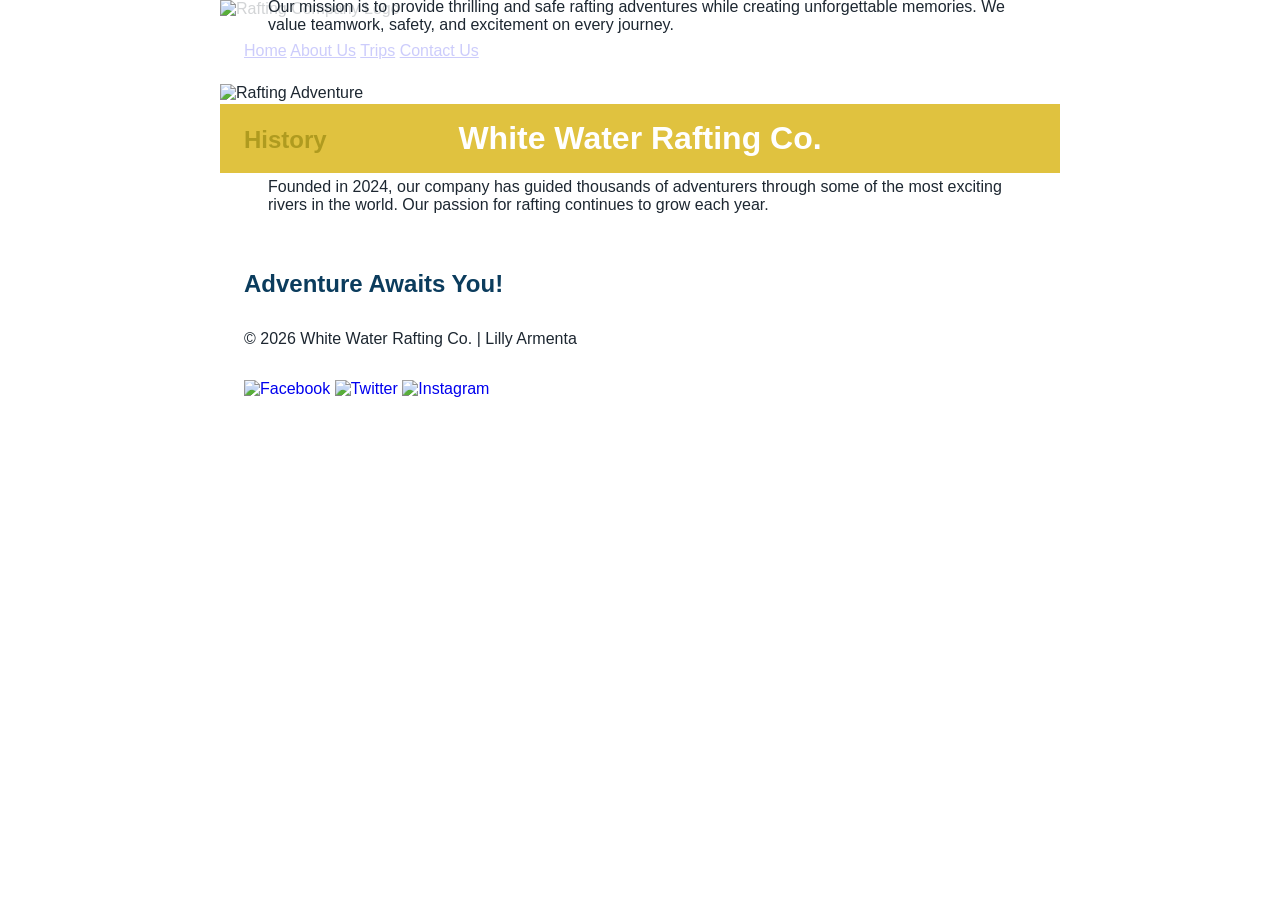
==== wwr/about.html @ 8b2c0b29 "W03" ====
<!DOCTYPE html>
<html lang="en-US">
<head>
    <meta charset="UTF-8">
    <meta name="description" content="Learn about our white water rafting company, our mission, and our adventure experiences.">
    <meta name="author" content="Lilly Armenta">
    <meta name="viewport" content="width=device-width, initial-scale=1.0">
    <title>About Us - White Water Rafting</title>

    <link rel="stylesheet" href="styles/rafting.css">
</head>

<body>

<header>
    <img src="images/logo.png" alt="Rafting Company Logo">

    <nav>
        <a href="index.html">Home</a>
        <a href="about.html">About Us</a>
        <a href="trips.html">Trips</a>
        <a href="contact.html">Contact Us</a>
    </nav>
</header>

<main>

    <div class="hero">
        <img src="images/hero.jpg" alt="Rafting Adventure">

        <h1>White Water Rafting Co.</h1>

        <article>
            <img src="images/happy-client.jpg" alt="Happy Client">
            <p>
                Our mission is to provide thrilling and safe rafting adventures
                while creating unforgettable memories. We value teamwork,
                safety, and excitement on every journey.
            </p>
        </article>
    </div>

    <section>
        <h2>History</h2>
        <p>
            Founded in 2024, our company has guided thousands of adventurers
            through some of the most exciting rivers in the world. Our passion
            for rafting continues to grow each year.
        </p>
    </section>

    <section>
        <h2>Adventure Awaits You!</h2>
    </section>

</main>

<footer>
    <p>© 2026 White Water Rafting Co. | Lilly Armenta</p>

    <nav class="socialmedia">
        <a href="#"><img src="images/facebook.png" alt="Facebook"></a>
        <a href="#"><img src="images/twitter.png" alt="Twitter"></a>
        <a href="#"><img src="images/instagram.png" alt="Instagram"></a>
    </nav>
</footer>

</body>
</html>
---- wwr/styles/rafting.css ----
:root {
  --primary-color: #0b3c5d;
  --secondary-color: #328cc1;
  --accent1-color: #d9b310;
  --accent2-color: #1d2731;

  --heading-font: Arial, sans-serif;
  --body-font: Verdana, sans-serif;
}

* {
  margin: 0;
  padding: 0;
  box-sizing: border-box;
}

body {
  font-family: var(--body-font);
  color: var(--accent2-color);
}

header, main, footer {
  width: 840px;
  margin: 0 auto;
}

h1, h2 {
  font-family: var(--heading-font);
  color: var(--primary-color);
}

nav, p, section, article {
  margin: 16px;
  padding: 8px;
}

.hero {
  position: relative;
}

.hero img {
  display: block;
  width: 100%;
  height: auto;
}

.hero h1 {
  position: absolute;
  top: 20px;
  width: 100%;
  padding: 16px;
  text-align: center;
  opacity: 0.8;
  background-color: var(--accent1-color);
  color: white;
}

.hero article {
  position: absolute;
  bottom: 20px;
  background-color: rgba(255,255,255,0.8);
}

.hero article img {
  float: right;
  width: 125px;
  margin-left: 10px;
}

.socialmedia a {
  text-decoration: none;
}
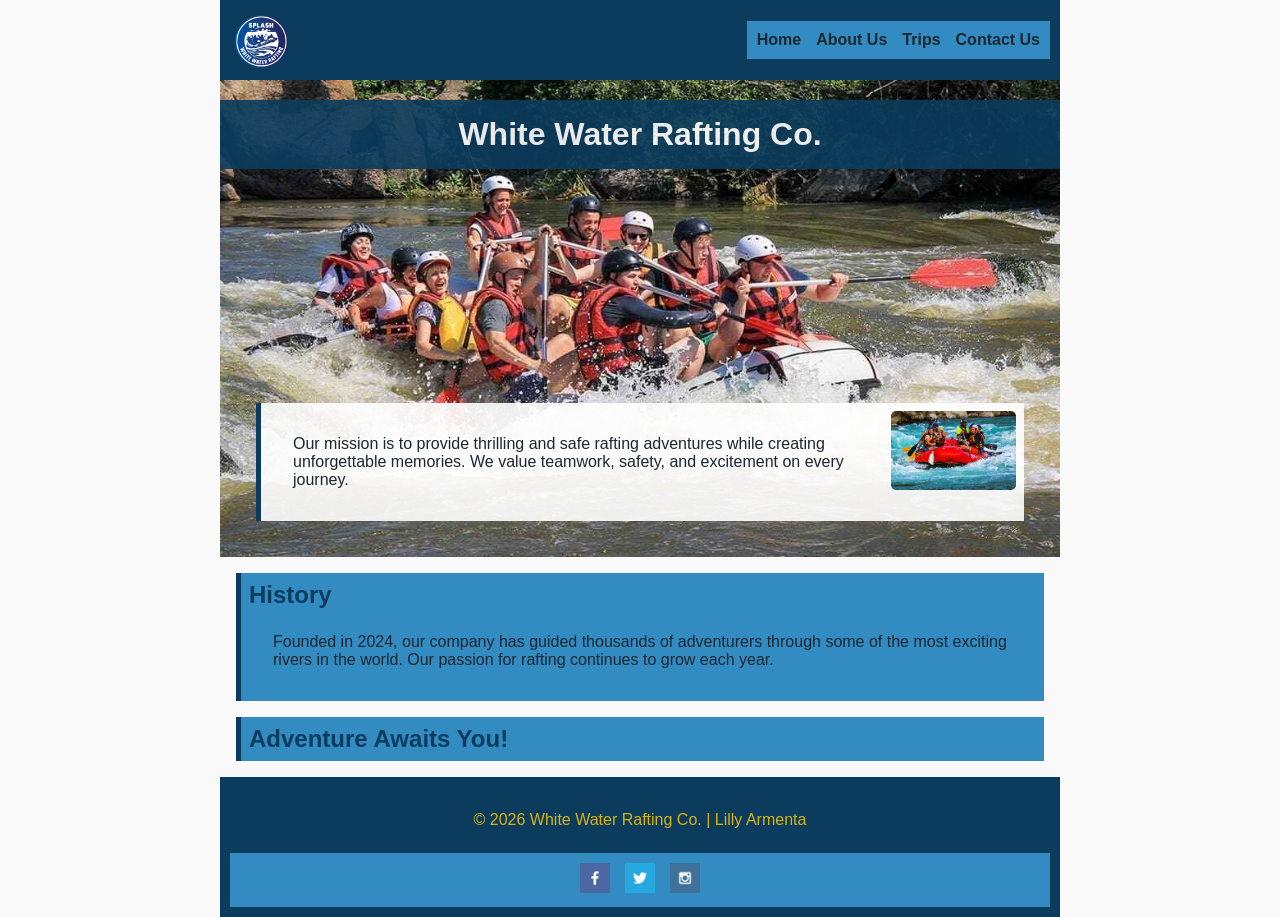
==== commit 2e0f3f05: "W03" ====
--- a/wwr/about.html
+++ b/wwr/about.html
@@ -59,9 +59,9 @@
     <p>© 2026 White Water Rafting Co. | Lilly Armenta</p>
 
     <nav class="socialmedia">
-        <a href="#"><img src="images/facebook.png" alt="Facebook"></a>
-        <a href="#"><img src="images/twitter.png" alt="Twitter"></a>
-        <a href="#"><img src="images/instagram.png" alt="Instagram"></a>
+        <a href="#"><img src="images/facebook.png" alt="Facebook Logo"></a>
+        <a href="#"><img src="images/twitter.png" alt="Twitter Logo"></a>
+        <a href="#"><img src="images/instagram.png" alt="Instagram Logo"></a>
     </nav>
 </footer>
 
--- a/wwr/styles/rafting.css
+++ b/wwr/styles/rafting.css
@@ -17,6 +17,7 @@
 body {
   font-family: var(--body-font);
   color: var(--accent2-color);
+  background-color: #f9f9f9;
 }
 
 header, main, footer {
@@ -24,12 +25,49 @@
   margin: 0 auto;
 }
 
+header {
+  display: flex;
+  align-items: center;
+  justify-content: space-between;
+  background-color: var(--primary-color);
+  padding: 10px;
+  color: white;
+}
+
+header img {
+  height: 60px;
+}
+
+nav {
+  display: flex;
+  gap: 15px;
+  background-color: var(--secondary-color);
+  padding: 10px;
+}
+
+nav a {
+  text-decoration: none;
+  color: var(--accent2-color);
+  font-weight: bold;
+}
+
+nav a:hover {
+  color: white;
+}
+
 h1, h2 {
   font-family: var(--heading-font);
+}
+
+h1 {
+  color: white;
+}
+
+h2 {
   color: var(--primary-color);
 }
 
-nav, p, section, article {
+p, section, article {
   margin: 16px;
   padding: 8px;
 }
@@ -50,23 +88,50 @@
   width: 100%;
   padding: 16px;
   text-align: center;
-  opacity: 0.8;
-  background-color: var(--accent1-color);
+  background-color: var(--primary-color);
   color: white;
+  opacity: 0.9;
 }
 
 .hero article {
   position: absolute;
   bottom: 20px;
-  background-color: rgba(255,255,255,0.8);
+  left: 20px;
+  right: 20px;
+  background-color: rgba(255, 255, 255, 0.9);
+  border-left: 5px solid var(--primary-color);
 }
 
 .hero article img {
   float: right;
   width: 125px;
   margin-left: 10px;
+  border-radius: 5px;
+}
+
+section {
+  background-color: var(--secondary-color);
+  color: var(--accent2-color);
+  border-left: 5px solid var(--primary-color);
+}
+
+footer {
+  background-color: var(--primary-color);
+  color: var(--accent1-color);
+  text-align: center;
+  padding: 10px;
+}
+
+.socialmedia {
+  display: flex;
+  justify-content: center;
+  gap: 15px;
 }
 
 .socialmedia a {
   text-decoration: none;
+}
+
+.socialmedia img {
+  width: 30px;
 }
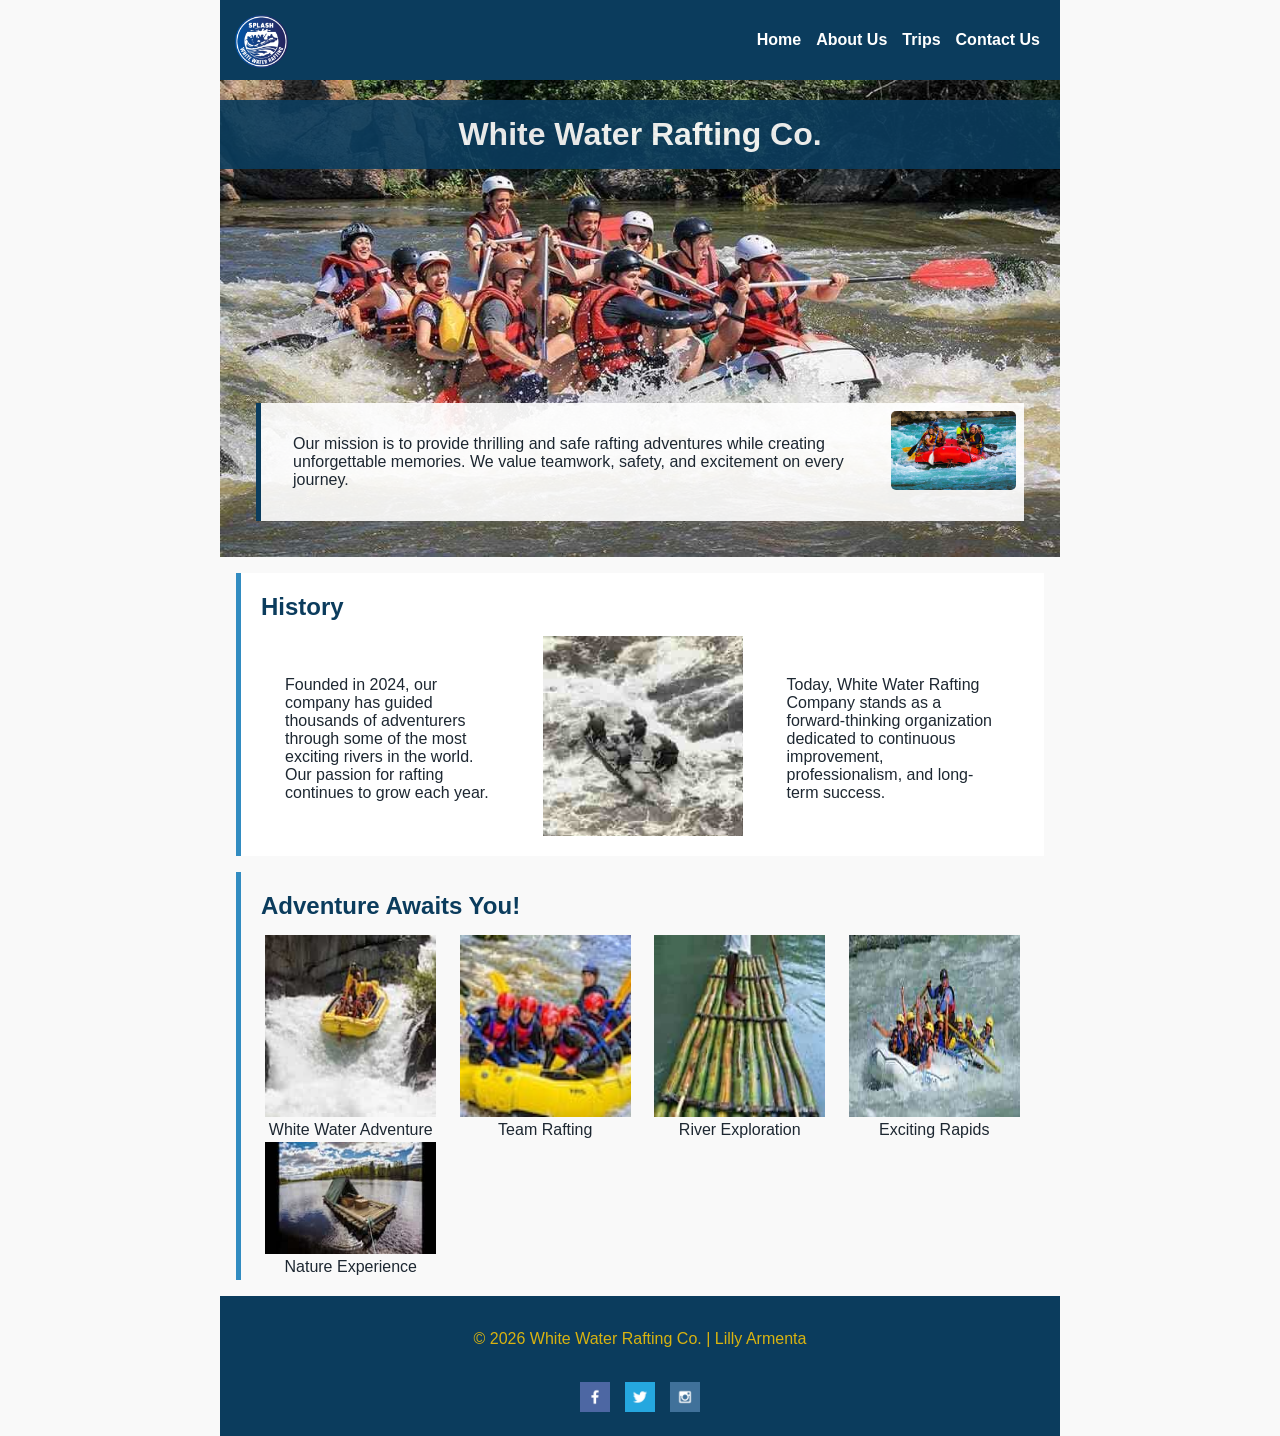
==== commit 947f3ef3: "W04" ====
--- a/wwr/about.html
+++ b/wwr/about.html
@@ -40,18 +40,55 @@
         </article>
     </div>
 
-    <section>
-        <h2>History</h2>
-        <p>
-            Founded in 2024, our company has guided thousands of adventurers
-            through some of the most exciting rivers in the world. Our passion
-            for rafting continues to grow each year.
-        </p>
-    </section>
+    <section class="history">
+            <h2>History</h2>
 
-    <section>
-        <h2>Adventure Awaits You!</h2>
-    </section>
+            <div class="history-content">
+                <p>
+                    Founded in 2024, our company has guided thousands of adventurers
+                    through some of the most exciting rivers in the world. Our passion
+                    for rafting continues to grow each year.
+                </p>
+
+                <img src="images/history.jpg" alt="Rafting History">
+
+                <p>
+                    Today, White Water Rafting Company stands as a forward-thinking organization
+                    dedicated to continuous improvement, professionalism, and long-term success.
+                </p>
+            </div>
+        </section>
+
+    <section class="adventure">
+            <h2>Adventure Awaits You!</h2>
+
+            <div class="gallery">
+                <figure>
+                    <img src="images/raft1.jpg" alt="White water rafting through rapids">
+                    <figcaption>White Water Adventure</figcaption>
+                </figure>
+
+                <figure>
+                    <img src="images/raft2.jpg" alt="Group rafting together">
+                    <figcaption>Team Rafting</figcaption>
+                </figure>
+
+                <figure>
+                    <img src="images/raft3.jpg" alt="Exploring a river by raft">
+                    <figcaption>River Exploration</figcaption>
+                </figure>
+
+                <figure>
+                    <img src="images/raft4.jpg" alt="Raft navigating exciting rapids">
+                    <figcaption>Exciting Rapids</figcaption>
+                </figure>
+
+                <figure>
+                    <img src="images/raft5.jpg" alt="Rafting surrounded by nature">
+                    <figcaption>Nature Experience</figcaption>
+                </figure>
+            </div>
+        </section>
 
 </main>
 
--- a/wwr/styles/rafting.css
+++ b/wwr/styles/rafting.css
@@ -41,18 +41,18 @@
 nav {
   display: flex;
   gap: 15px;
-  background-color: var(--secondary-color);
+  background-color: var(--primary-color);
   padding: 10px;
 }
 
 nav a {
   text-decoration: none;
-  color: var(--accent2-color);
+  color: white;
   font-weight: bold;
 }
 
 nav a:hover {
-  color: white;
+  color: var(--accent1-color);
 }
 
 h1, h2 {
@@ -110,9 +110,55 @@
 }
 
 section {
-  background-color: var(--secondary-color);
+  background-color: white;
   color: var(--accent2-color);
-  border-left: 5px solid var(--primary-color);
+  border-left: 5px solid var(--secondary-color);
+}
+
+.history {
+    padding: 20px;
+}
+
+.history h2 {
+    margin-bottom: 10px;
+}
+
+.history p {
+    margin-bottom: 10px;
+}
+
+.history-content {
+    display: grid;
+    grid-template-columns: 1fr 200px 1fr;
+    gap: 20px;
+    align-items: center;
+    margin-top: 15px;
+}
+
+.history-content img {
+    width: 100%;
+    height: auto;
+}
+
+.adventure {
+    padding: 20px;
+    background-color: var(--background-light);
+}
+
+.gallery {
+    display: grid;
+    grid-template-columns: repeat(auto-fit, minmax(150px, 1fr));
+    gap: 15px;
+    margin-top: 15px;
+}
+
+.gallery img {
+    width: 95%;
+    height: 95%;
+}
+
+figure {
+    text-align: center;
 }
 
 footer {
